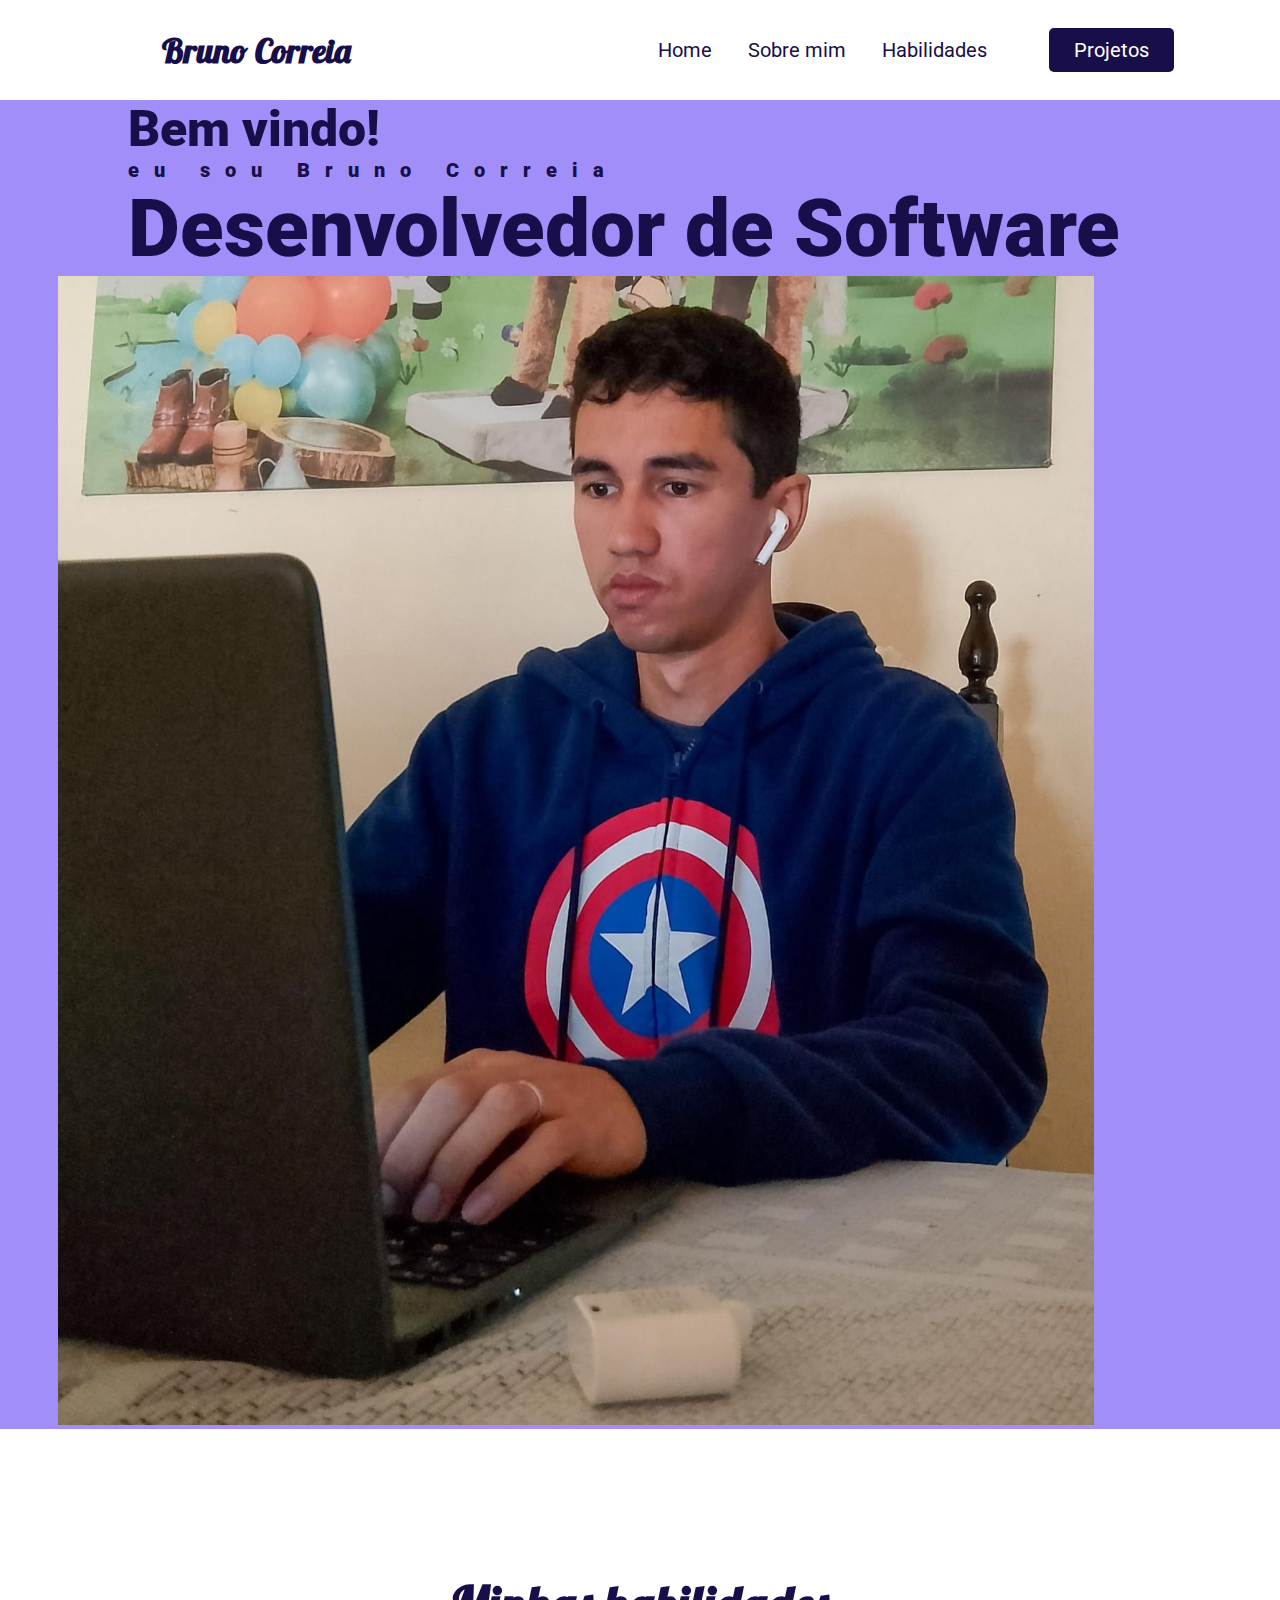
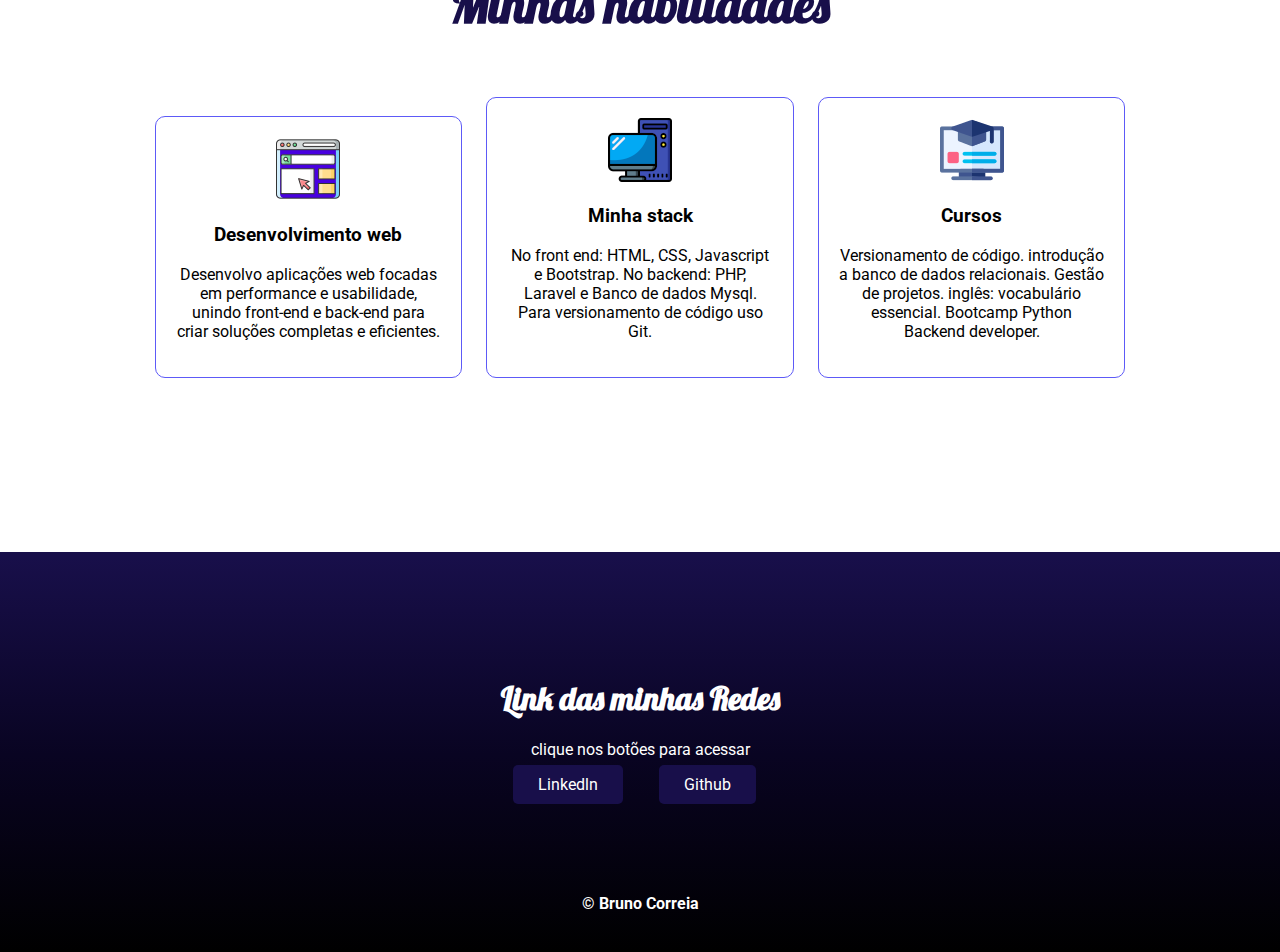
==== index.html @ 25908f67 "Update index.html" ====
<!DOCTYPE html>
<html lang="pt-br">
<head>
    <meta charset="UTF-8">
    <meta name="viewport" content="width=device-width, initial-scale=1.0">
    <meta name="description" content="portifolio">
    <meta name="keywords" content="programação, desenvolvimento, portifolio">
    <link rel="stylesheet" href="css/style.css">
    <link rel="stylesheet" href="css/responsivo.css">
    <link rel="stylesheet" href="css/modal.css">
    <title>Bruno Correia</title>
</head>
<body>
    <nav class="navbar">
        <div class="logo">
            <h1>Bruno Correia</h1>
        </div>
        <div class="menu">
            <a href="#">Home</a>
            <a href="#" id="sobre-link">Sobre mim</a>
            <a href="#habilidades">Habilidades</a>
            <a id="botao" href="https://github.com/brunocorreia7/Sistema-de-Cadastro-Loja" target="_blank">Projetos</a>
        </div>
    </nav>

    <div id="sobre-modal" class="modal">
        <div class="modal-content">
            <h2>Sobre mim</h2>
            <p>Sou um desenvolvedor de software que gosta muito de tecnologia, e que faz faculdade de analise e desenvolvimento de sistemas.</p>
            <button class="close-btn">Fechar</button>
        </div>
    </div>


    <header class="header">
        <div class="headline">
            <h2 style="font-size: 50px;">Bem vindo!</h2>
            <h2 style="letter-spacing: 15px;">eu sou Bruno Correia</h2>
            <h2 style="font-size: 80px;">Desenvolvedor de Software</h2>

        </div>
        <div class="img-headline">
            <img src="fotobruno1.jpeg" alt="minhafoto" style="max-width: 90%;">

        </div>
        
    </header>

    <section id="habilidades">
        <h2>Minhas habilidades</h2>
        <div class="servicos">
            <div class="card">
                <img src="web.png">
                <div class="card-text">
                <h3>Desenvolvimento web</h3>
                <p>Desenvolvo aplicações web focadas em performance e usabilidade, unindo front-end e back-end para criar soluções completas e eficientes.</p>
            </div>
            <div class="texto-oculto">
                <h3>Sobre desenvolvimento web</h3>
                <p>Desenvolvimento web é o processo de criação de sites, aplicações e sistemas que funcionam na internet. Isso envolve desde o desenvolvimento do front-end (a parte visual e interativa que o usuário vê e usa) até o back-end (a parte responsável por processar dados, armazenar informações e garantir o funcionamento do site).</p>
            </div>
            </div>
            <div class="card">
                <img src="pc.png">
                <div class="card-text">
                <h3>Minha stack</h3>
                <p>No front end: HTML, CSS, Javascript e Bootstrap. No backend: PHP, Laravel e Banco de dados Mysql. Para versionamento de código uso Git.
                    
                </p>
            </div>
            <div class="texto-oculto">
                <h3>Outros conhecimentos</h3>
                <p>Conhecimentos em Programação orientada a objetos, e Scrum. Também sei programar com a linguagem Python.</p>
            </div>
            </div>
            <div class="card">
                <img src="cursos.png">
                <div class="card-text">
                <h3>Cursos</h3>
                <p>Versionamento de código. introdução a banco de dados relacionais. Gestão de projetos. inglês: vocabulário essencial. Bootcamp Python Backend developer.

                </p>
            </div>
            <div class="texto-oculto">
                <h3>mais cursos</h3>
                <p>Atualmente estou fazendo um curso de Laravel na Udemy.
                    No meu Linkedln você pode conferir meus certificados.
                </p>
            </div>
            </div>

        </div>

    </section>

    
    
    <footer>
        <div class="logo-rodape">
            <h1 class="agencia">Link das minhas Redes</h1>
            <p style="color: white;">clique nos botões para acessar</p>
            <a id="botao-rodape" href="https://www.linkedin.com/in/bruno-correia-461a76233?utm_source=share&utm_campaign=share_via&utm_content=profile&utm_medium=android_" target="_blank">Linkedln</a>
            <a id="botao-rodape" href="https://github.com/brunocorreia7" target="_blank">Github</a>
        </div>
        <strong style="color: white;">© Bruno Correia</strong>
    </footer>

    <script src="script.js"></script>
    
</body>
</html>
---- css/style.css ----
@import url('https://fonts.googleapis.com/css2?family=Roboto:ital,wght@0,100;0,300;0,400;0,500;0,700;0,900;1,100;1,300;1,400;1,500;1,700;1,900&display=swap');

@import url('https://fonts.googleapis.com/css2?family=Lobster&family=Roboto:ital,wght@0,100;0,300;0,400;0,500;0,700;0,900;1,100;1,300;1,400;1,500;1,700;1,900&display=swap');

*{
    box-sizing: border-box;
}

body{
    margin: 0;
    font-family: 'Roboto' , sans-serif;
}

.navbar{
    display: flex;
    flex-flow: row wrap;
    background: white;
    height: 100px;
    justify-content: center;
    align-items: center;
    position: fixed;
    width: 100%;
}

.logo{
    flex: 20%;
    margin-left: 10%;
    /* border: 1px solid red; */
    text-align: center;
}

.logo h1{
    font-family: 'lobster' , cursive;
    color: #180f4a;
    font-size: 34px;
}

.menu{
    flex: 70%;
    /* border: 1px solid green; */
    text-align: right;
    padding: 20px;
}

.menu a{
    color: #180f4a;
    text-decoration: none;
    font-size: 20px;
    padding: 20px 16px;
}

.menu a:hover{
    color: #dd1818;
    border-top: 4px solid #180f4a;
}

#botao{
    background: #180f4a;
    padding: 10px 25px;
    color: white;
    border-radius: 5px;
   margin-right: 10%;
   margin-left: 5%;
}

#botao:hover{
    border: none;
    background: #dd1818;
}

.header{
    display: flex;
    flex-flow: row wrap;
    justify-content: center;
    align-items: center;
    background: rgb(162, 142, 248);
    padding-top: 100px;
}

.headline{
    margin-left: 10%;
    flex: 40%;
    

}

.header h2{
    font-weight: 900;
    font-size: 20px;
    color: #180f4a;
    padding: 0;
    margin: 0;
}

.img-headline{
    margin-right: 10%;
    flex: 40%;
    /*border: 1px solid deeppink;*/
    text-align: center;
}

section {
    display: inline-block;
    margin-top: 80px;
    margin-left: 5%;
    margin-right: 5%;
    padding: 5%;
    text-align: center;
    
}

section h2 {
    width: 100%;
    font-size: 50px;
    margin: 0;
    font-family: 'lobster' , cursive;
    font-weight: bold;
    color: #180f4a;
}

.servicos {
    display: inline-block;
    margin-top: 5%;
}

.card {
    display: inline-block;
    width: 30%;
    padding: 20px;
    margin: 1%;
    border: 1px solid #5d5af7;
    border-radius: 10px;
    cursor: pointer;
}

.texto-oculto {
    display: none;
}

.card:hover {
    background: #2724e0;
    color: white;
    padding: 40px;
}

.card:hover img {
    display: none;


}

.card:hover .card-text {
    display: none;

}

.card:hover .texto-oculto {
    display: block;
}

footer {
    margin-top: 100px;
    height: 400px;
    background-image:linear-gradient(180deg, #180f4a, #090422, black);
    text-align: center;
    border-top: 5px solid #180f4a;
}


.logo-rodape {
    padding: 100px;

}

.agencia {
    font-family: 'lobster', cursive;
    color: white;
    font-family: 34px;
}

#botao-rodape{
    background: #180f4a;
    padding: 10px 25px;
    color: white;
    border-radius: 5px;
    margin-right: 2%;
    margin-left: 1%;
    text-decoration: none;
}

#botao-rodape:hover{
    border: none;
    background: #dd1818;
}
---- css/responsivo.css ----
@media screen and (max-width: 1005px) {
    .navbar {
        position: relative;
    }

    .menu {
        display: none;
    }

    .logo {
        margin: 0;
        text-align: center;
    }

    .header {
        padding-top: 50px;
    }

    .headline {
        flex: 100%;
        margin: 5%;
        text-align: center;
    }

    .headline h2 {
        margin: 2px;
        word-wrap: break-word;
        word-break: break-word;
    }

    .headline p {
        text-align: center;
    }

    .img-headline {
        flex: 100%;
        margin: 5%;
        text-align: center;
    }

    .card {
        width: 100%;
    }

    /* Ajuste dos botões do footer */
    .logo-rodape {
        text-align: center;
    }

    #botao-rodape {
        display: block;
        width: 80%;
        margin: 10px auto; /* Espaço entre os botões e centralização */
        text-align: center;
    }
}
---- css/modal.css ----
.modal {
    display: none;
    position: fixed;
    z-index: 1000;
    left: 0;
    top: 0;
    width: 100%;
    height: 100%;
    background-color: rgba(0, 0, 0, 0.7);
    justify-content: center;
    align-items: center;
}

.modal-content {
    background-color: #b3b3e4;
    padding: 20px;
    border-radius: 10px;
    text-align: center;
    max-width: 500px;
    width: 90%;
    color: black;
    
}

.close-btn {
    background-color: #dd1818;
    color: white;
    padding: 10px 20px;
    border: none;
    border-radius: 5px;
    cursor: pointer;
}

.close-btn:hover {
    background-color: #180f4a;
}
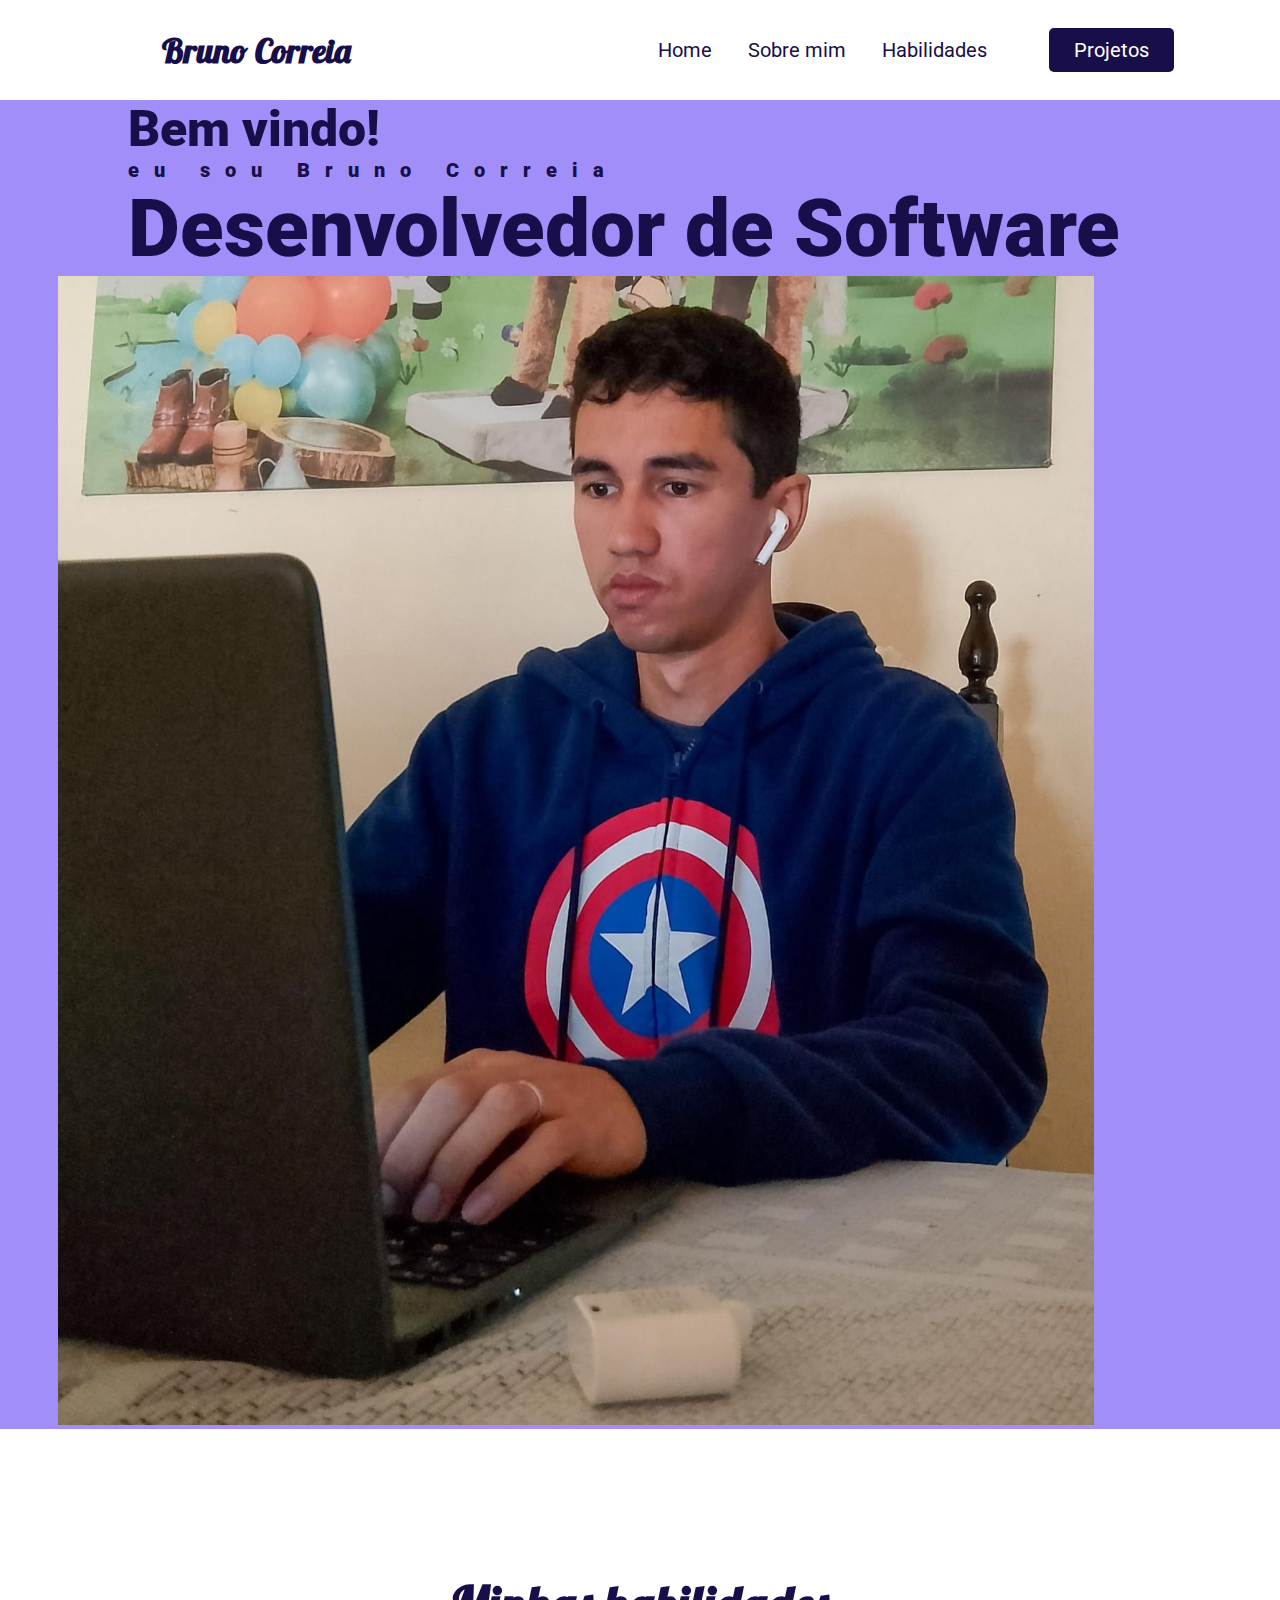
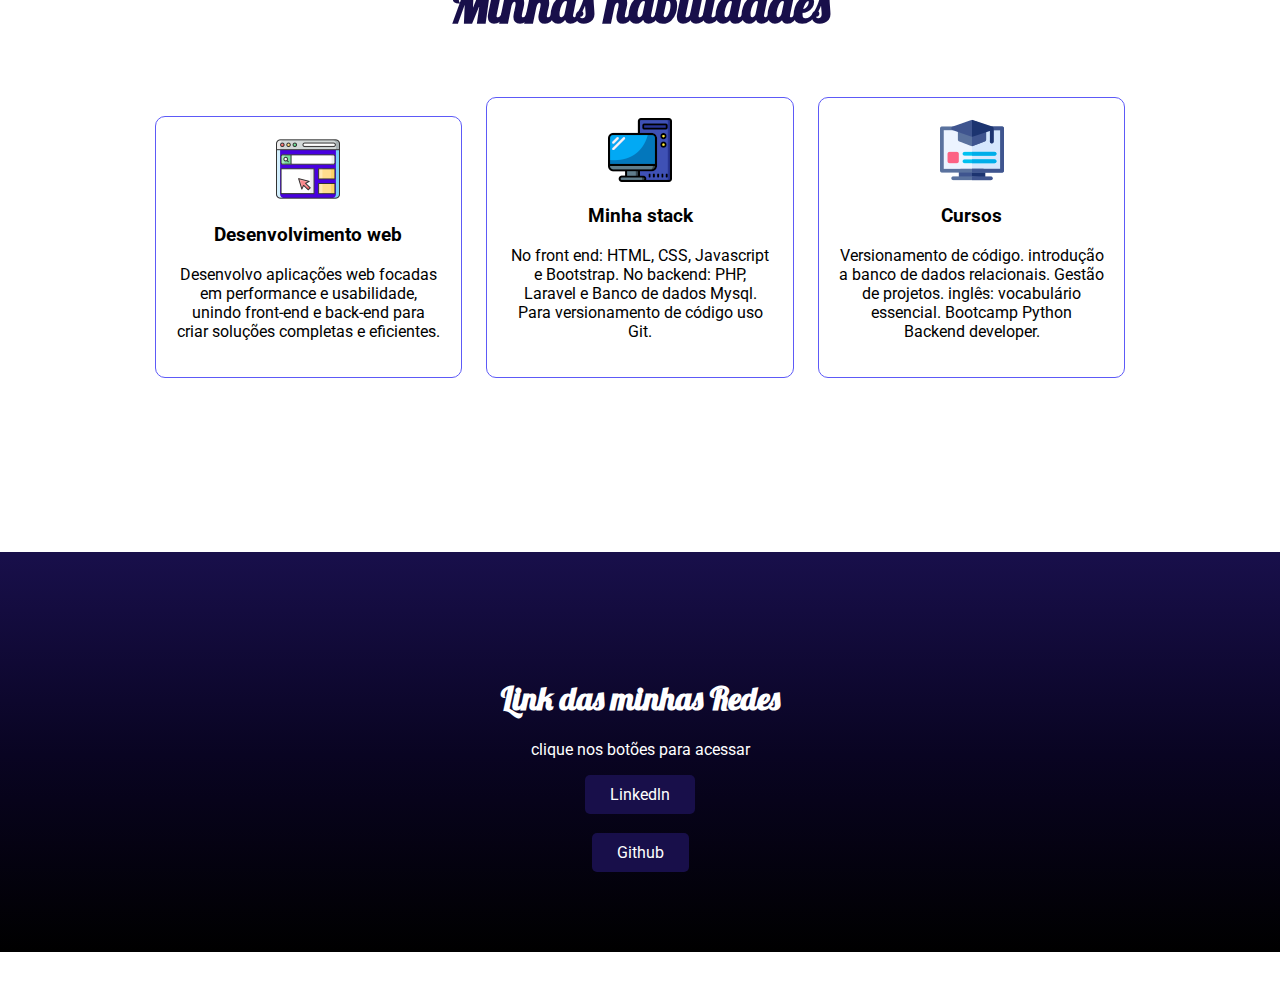
==== commit 4cbb5c9f: "Update index.html" ====
--- a/index.html
+++ b/index.html
@@ -99,7 +99,9 @@
         <div class="logo-rodape">
             <h1 class="agencia">Link das minhas Redes</h1>
             <p style="color: white;">clique nos botões para acessar</p>
-            <a id="botao-rodape" href="https://www.linkedin.com/in/bruno-correia-461a76233?utm_source=share&utm_campaign=share_via&utm_content=profile&utm_medium=android_" target="_blank">Linkedln</a>
+            <a id="botao-rodape" href="https://www.linkedin.com/in/bruno-correia-461a76233?utm_source=share&utm_campaign=share_via&utm_content=profile&utm_medium=android_app" target="_blank">Linkedln</a>
+            <br>
+            <br>
             <a id="botao-rodape" href="https://github.com/brunocorreia7" target="_blank">Github</a>
         </div>
         <strong style="color: white;">© Bruno Correia</strong>
--- a/css/responsivo.css
+++ b/css/responsivo.css
@@ -1,56 +1,23 @@
-@media screen and (max-width: 1005px) {
-    .navbar {
-        position: relative;
-    }
+#botao-rodape {
+    background: #180f4a;
+    padding: 10px 25px;
+    color: white;
+    border-radius: 5px;
+    margin: 0 5px; /* Adiciona espaçamento horizontal entre os botões */
+    text-decoration: none;
+    display: inline-block; /* Garante que o margin funcione corretamente */
+}
 
-    .menu {
-        display: none;
-    }
+#botao-rodape:hover { /* Removido o espaço antes de :hover */
+    border: none;
+    background: #dd1818;
+}
 
-    .logo {
-        margin: 0;
-        text-align: center;
-    }
+.footer-buttons {
+    text-align: center; /* Centraliza os botões */
+    margin-top: 10px; /* Espaço extra acima dos botões */
+}
 
-    .header {
-        padding-top: 50px;
-    }
-
-    .headline {
-        flex: 100%;
-        margin: 5%;
-        text-align: center;
-    }
-
-    .headline h2 {
-        margin: 2px;
-        word-wrap: break-word;
-        word-break: break-word;
-    }
-
-    .headline p {
-        text-align: center;
-    }
-
-    .img-headline {
-        flex: 100%;
-        margin: 5%;
-        text-align: center;
-    }
-
-    .card {
-        width: 100%;
-    }
-
-    /* Ajuste dos botões do footer */
-    .logo-rodape {
-        text-align: center;
-    }
-
-    #botao-rodape {
-        display: block;
-        width: 80%;
-        margin: 10px auto; /* Espaço entre os botões e centralização */
-        text-align: center;
-    }
+.footer-buttons a {
+    display: inline-block; /* Mantém os botões alinhados corretamente */
 }
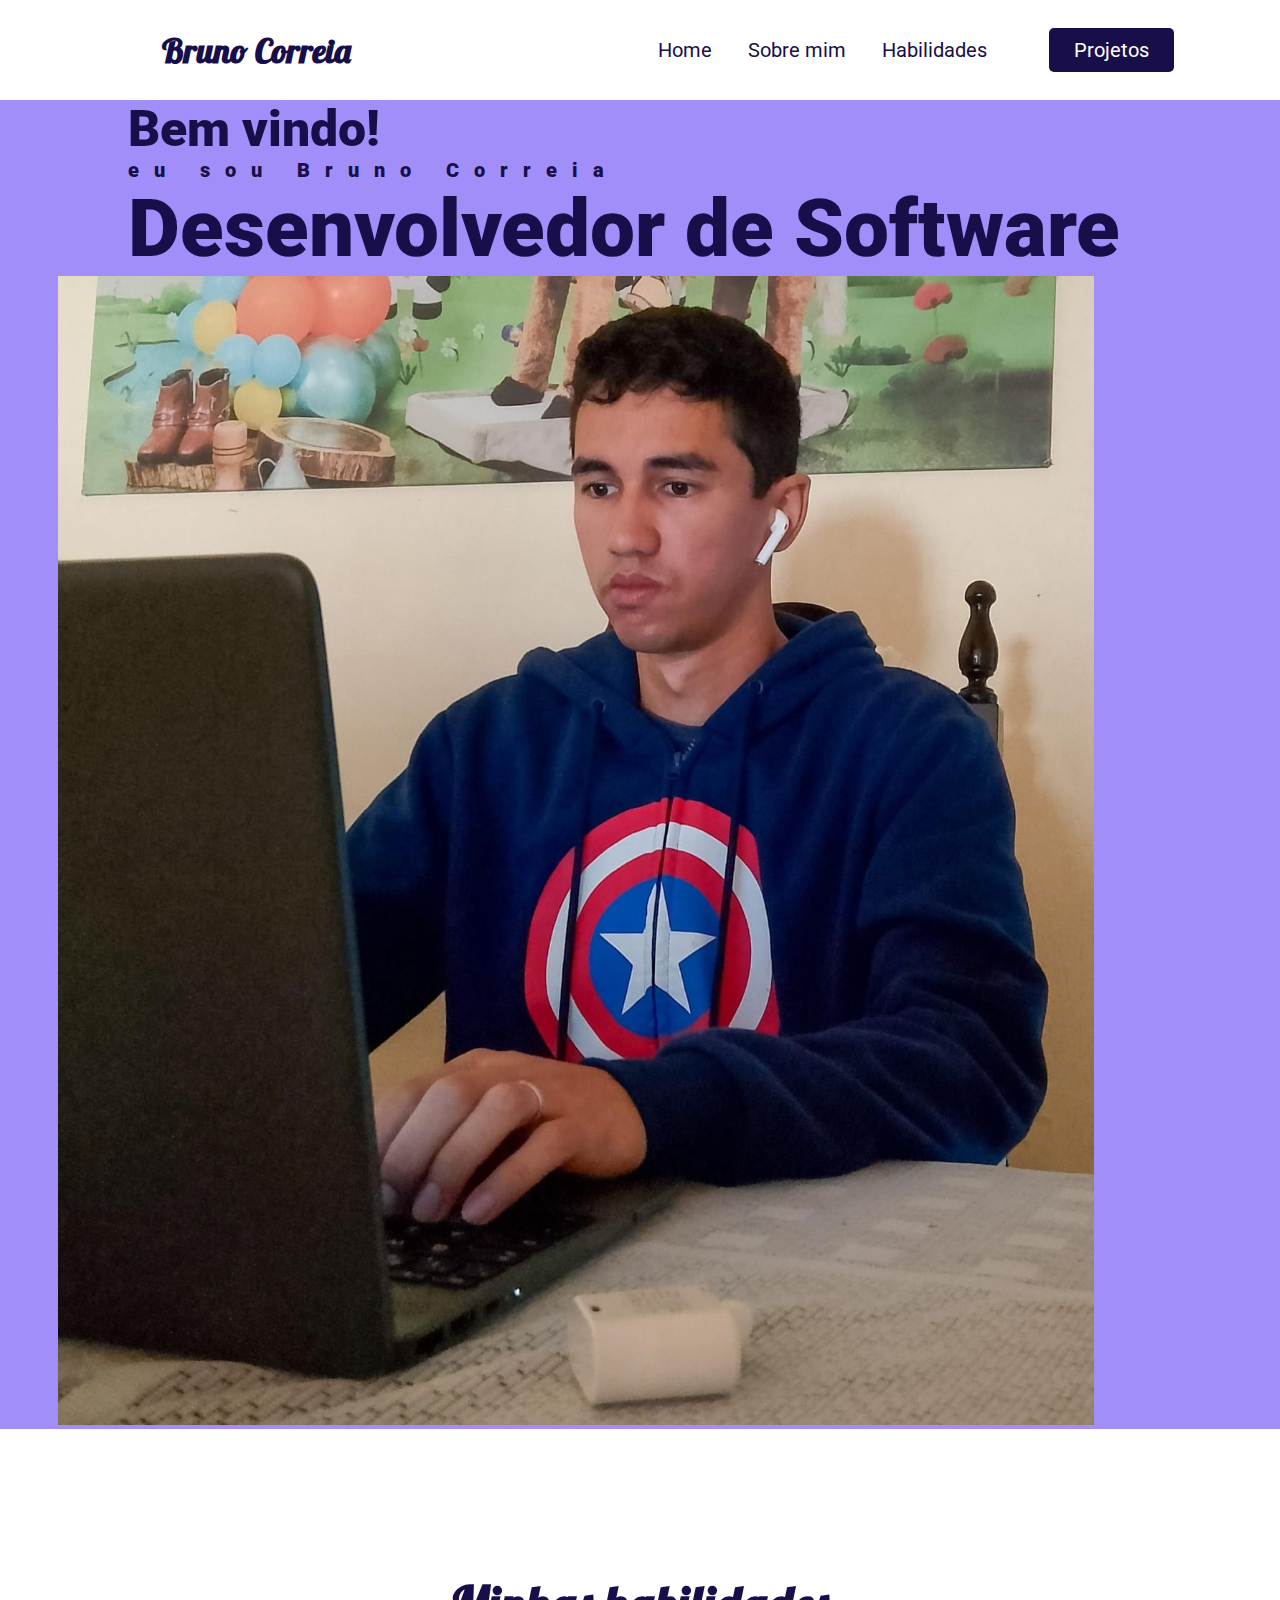
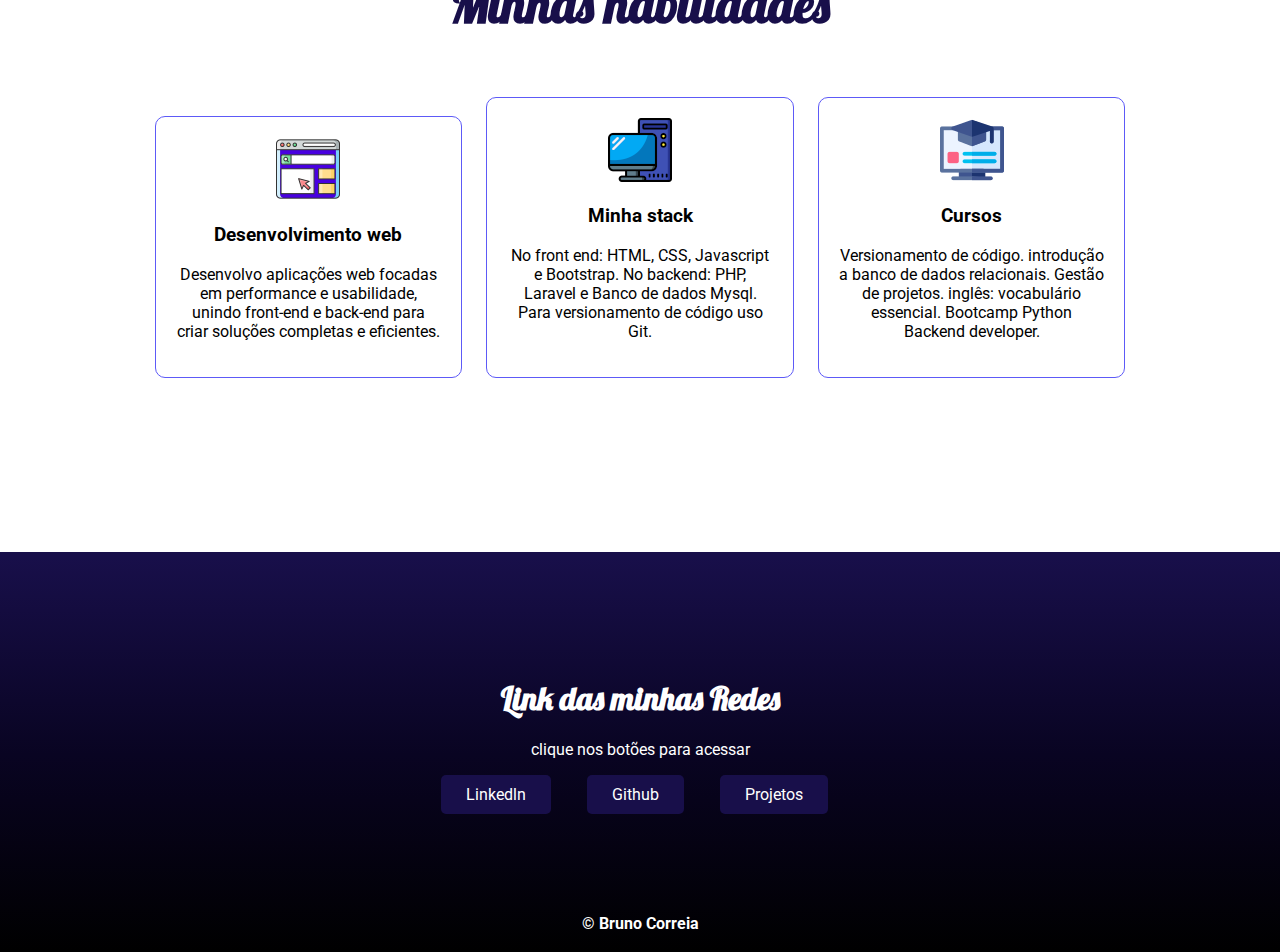
==== commit c5d52f0a: "Update index.html" ====
--- a/index.html
+++ b/index.html
@@ -100,9 +100,8 @@
             <h1 class="agencia">Link das minhas Redes</h1>
             <p style="color: white;">clique nos botões para acessar</p>
             <a id="botao-rodape" href="https://www.linkedin.com/in/bruno-correia-461a76233?utm_source=share&utm_campaign=share_via&utm_content=profile&utm_medium=android_app" target="_blank">Linkedln</a>
-            <br>
-            <br>
             <a id="botao-rodape" href="https://github.com/brunocorreia7" target="_blank">Github</a>
+            <a id="botaofooter" href="https://github.com/brunocorreia7/Sistema-de-Cadastro-Loja" target="_blank">Projetos</a>
         </div>
         <strong style="color: white;">© Bruno Correia</strong>
     </footer>
--- a/css/style.css
+++ b/css/style.css
@@ -193,3 +193,7 @@
     background: #dd1818;
 }
 
+#botaofooter{
+    display: none;
+}
+
--- a/css/responsivo.css
+++ b/css/responsivo.css
@@ -1,23 +1,59 @@
-#botao-rodape {
+@media screen and (max-width:1005px){
+    .navbar{
+        position: relative;
+    }
+    .menu{
+        display: none;
+    }
+    .logo{
+        margin: 0;
+        text-align: center;
+    }
+    .header{
+        padding-top: 50px;
+    }
+
+    .headline{
+        flex: 100%;
+        margin: 5%;
+        text-align: center;
+    }
+
+    .headline h2{
+        margin: 2px;
+        word-wrap: break-word;
+        word-break: break-word;
+
+    }
+
+    .headline p{
+        text-align: center;
+    }
+
+    .img-headline{
+        flex: 100%;
+        margin: 5%;
+        text-align: center;
+    }
+
+    .card{
+        width: 100%;
+    }
+}
+
+#botaofooter {
+    display: inline-block;
     background: #180f4a;
     padding: 10px 25px;
     color: white;
     border-radius: 5px;
-    margin: 0 5px; /* Adiciona espaçamento horizontal entre os botões */
+    margin-right: 2%;
+    margin-left: 1%;
     text-decoration: none;
-    display: inline-block; /* Garante que o margin funcione corretamente */
 }
 
-#botao-rodape:hover { /* Removido o espaço antes de :hover */
+#botaofooter:hover {
     border: none;
     background: #dd1818;
 }
 
-.footer-buttons {
-    text-align: center; /* Centraliza os botões */
-    margin-top: 10px; /* Espaço extra acima dos botões */
-}
-
-.footer-buttons a {
-    display: inline-block; /* Mantém os botões alinhados corretamente */
-}
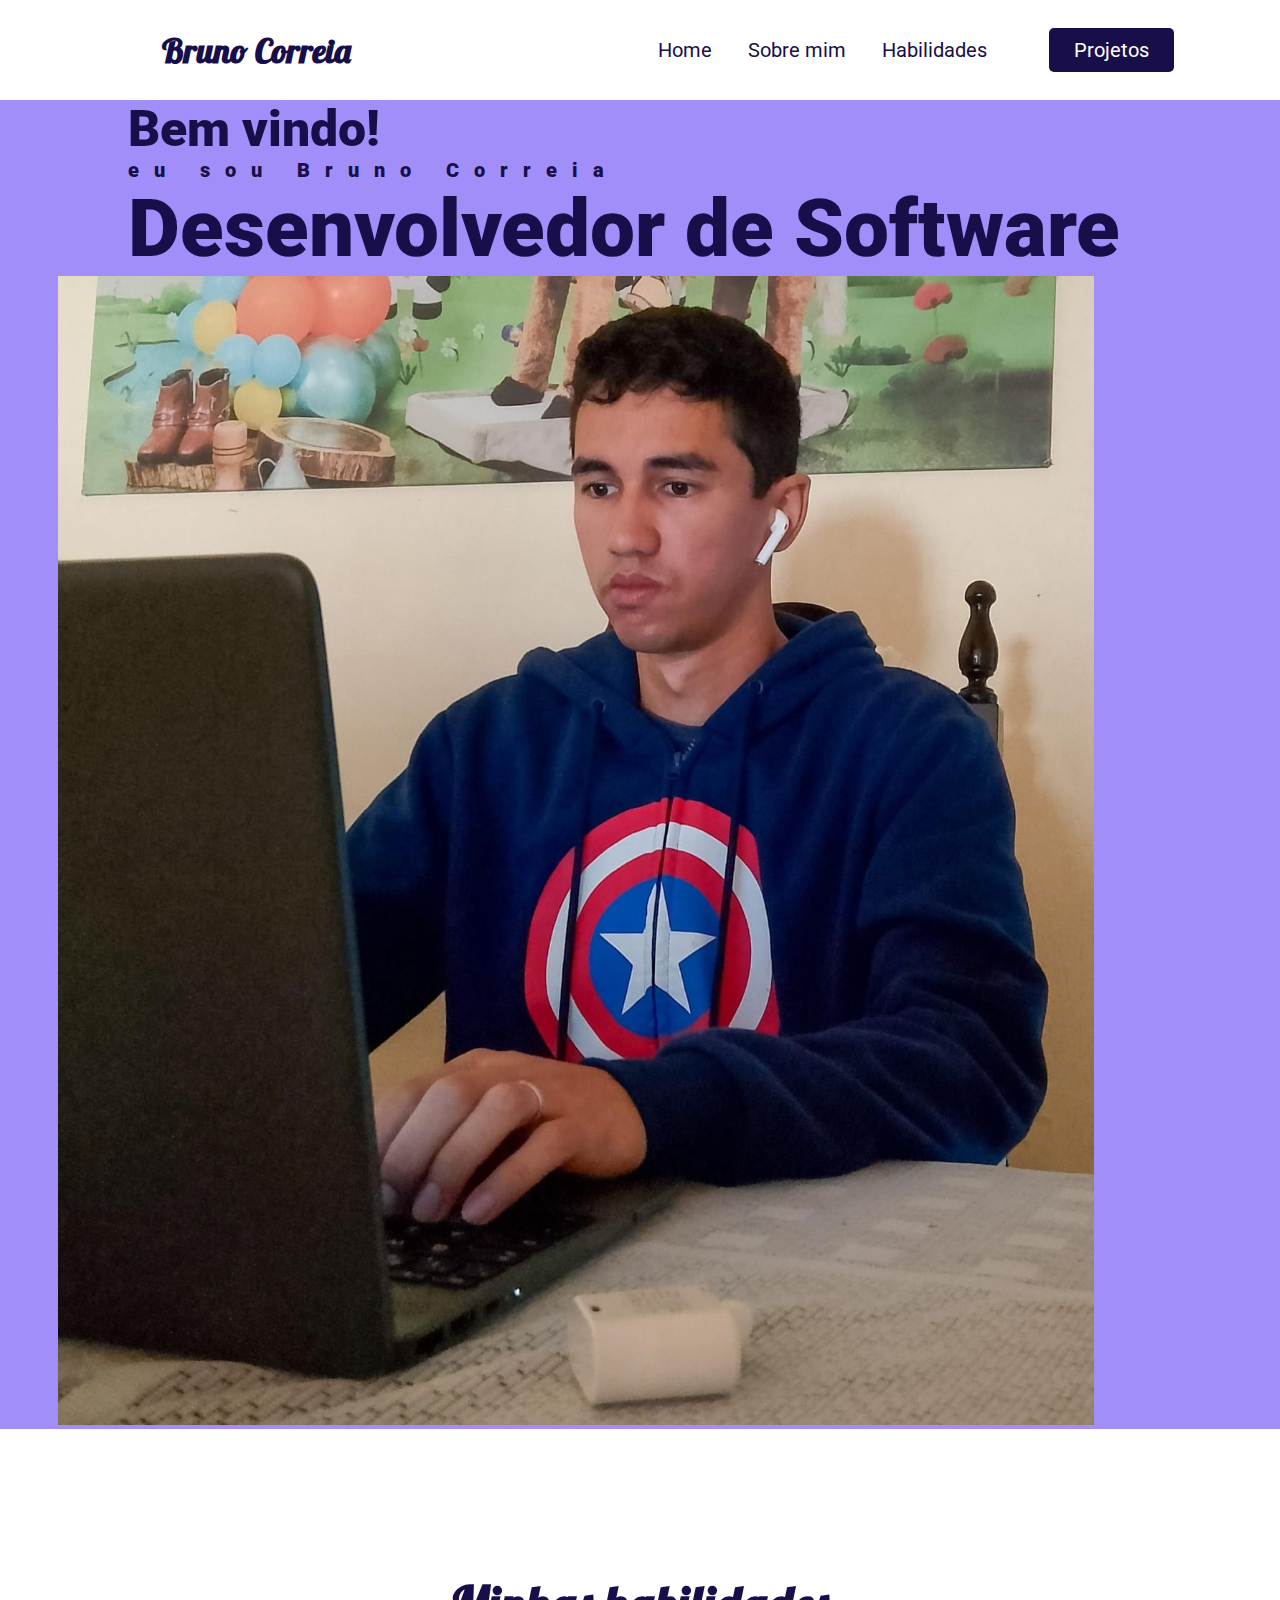
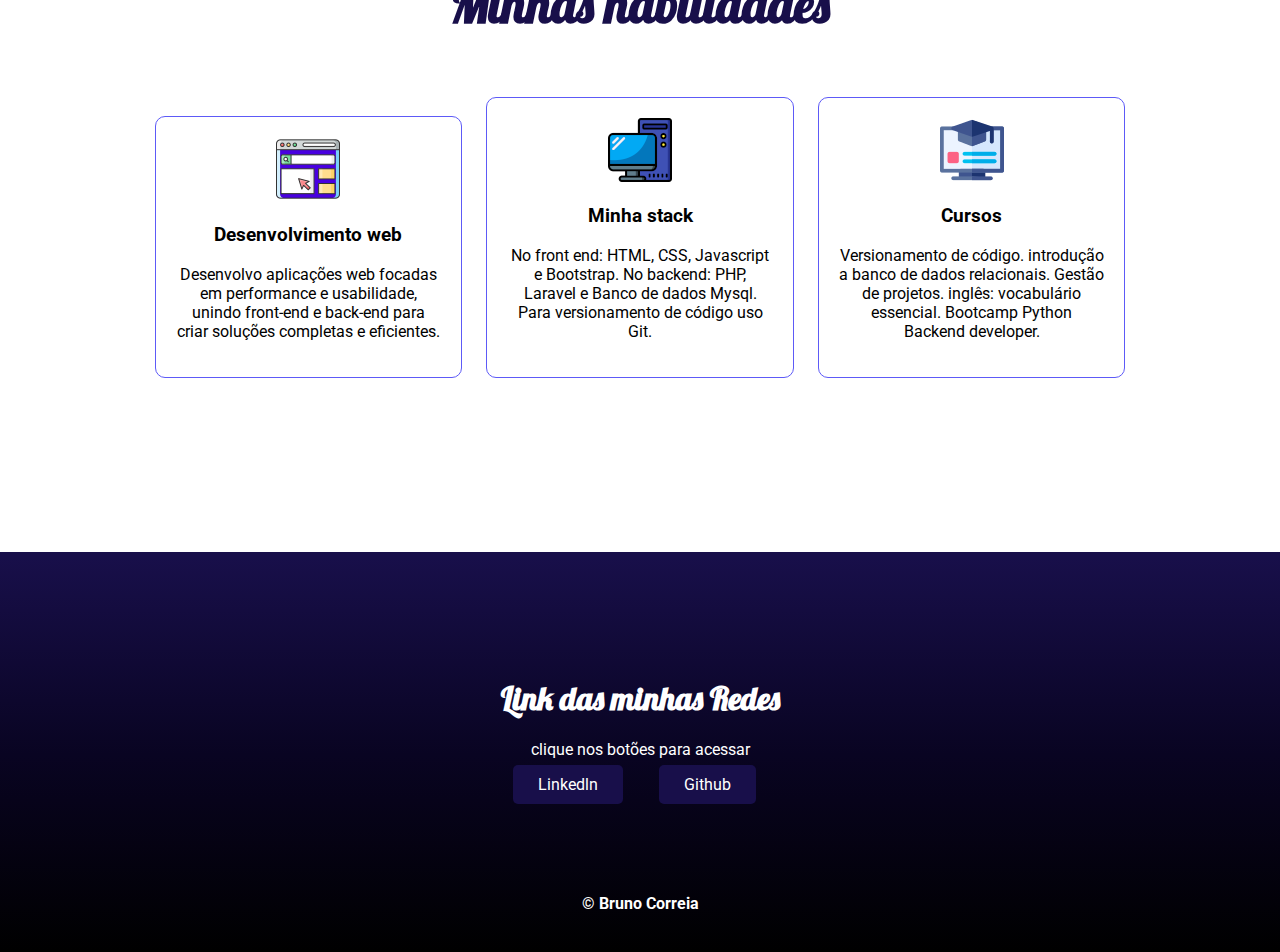
==== commit 682d88e0: "Update index.html" ====
--- a/index.html
+++ b/index.html
@@ -99,7 +99,7 @@
         <div class="logo-rodape">
             <h1 class="agencia">Link das minhas Redes</h1>
             <p style="color: white;">clique nos botões para acessar</p>
-            <a id="botao-rodape" href="https://www.linkedin.com/in/bruno-correia-461a76233?utm_source=share&utm_campaign=share_via&utm_content=profile&utm_medium=android_app" target="_blank">Linkedln</a>
+            <a id="botao-rodape" href="https://www.linkedin.com/in/brunocorreia7" target="_blank">Linkedln</a>
             <a id="botao-rodape" href="https://github.com/brunocorreia7" target="_blank">Github</a>
             <a id="botaofooter" href="https://github.com/brunocorreia7/Sistema-de-Cadastro-Loja" target="_blank">Projetos</a>
         </div>
--- a/css/responsivo.css
+++ b/css/responsivo.css
@@ -1,59 +1,79 @@
-@media screen and (max-width:1005px){
-    .navbar{
+@media screen and (max-width:1005px) {
+    .navbar {
         position: relative;
     }
-    .menu{
+
+    .menu {
         display: none;
     }
-    .logo{
+
+    .logo {
         margin: 0;
         text-align: center;
     }
-    .header{
+
+    .header {
         padding-top: 50px;
     }
 
-    .headline{
+    .headline {
         flex: 100%;
         margin: 5%;
         text-align: center;
     }
 
-    .headline h2{
+    .headline h2 {
         margin: 2px;
         word-wrap: break-word;
         word-break: break-word;
-
     }
 
-    .headline p{
+    .headline p {
         text-align: center;
     }
 
-    .img-headline{
+    .img-headline {
         flex: 100%;
         margin: 5%;
         text-align: center;
     }
 
-    .card{
+    .card {
         width: 100%;
     }
+
+    /* ✅ Ajuste no footer para botões alinhados e botão Projetos visível */
+    .logo-rodape {
+        padding: 50px;
+        display: flex;
+        flex-direction: column;
+        align-items: center;
+    }
+
+    .logo-rodape a {
+        margin: 10px 0;
+        width: 80%;
+        text-align: center;
+        background: #180f4a;
+        padding: 10px 25px;
+        color: white;
+        border-radius: 5px;
+        text-decoration: none;
+    }
+
+    .logo-rodape a:hover {
+        border: none;
+        background: #dd1818;
+    }
+
+    /* 🔓 Exibe o botão "Projetos" no footer apenas na versão mobile */
+    #botaofooter {
+        display: inline-block;
+    }
+
+    @media screen and (max-width: 600px) {
+        .logo-rodape a {
+            width: 100%;
+        }
+    }
 }
-
-#botaofooter {
-    display: inline-block;
-    background: #180f4a;
-    padding: 10px 25px;
-    color: white;
-    border-radius: 5px;
-    margin-right: 2%;
-    margin-left: 1%;
-    text-decoration: none;
-}
-
-#botaofooter:hover {
-    border: none;
-    background: #dd1818;
-}
-
